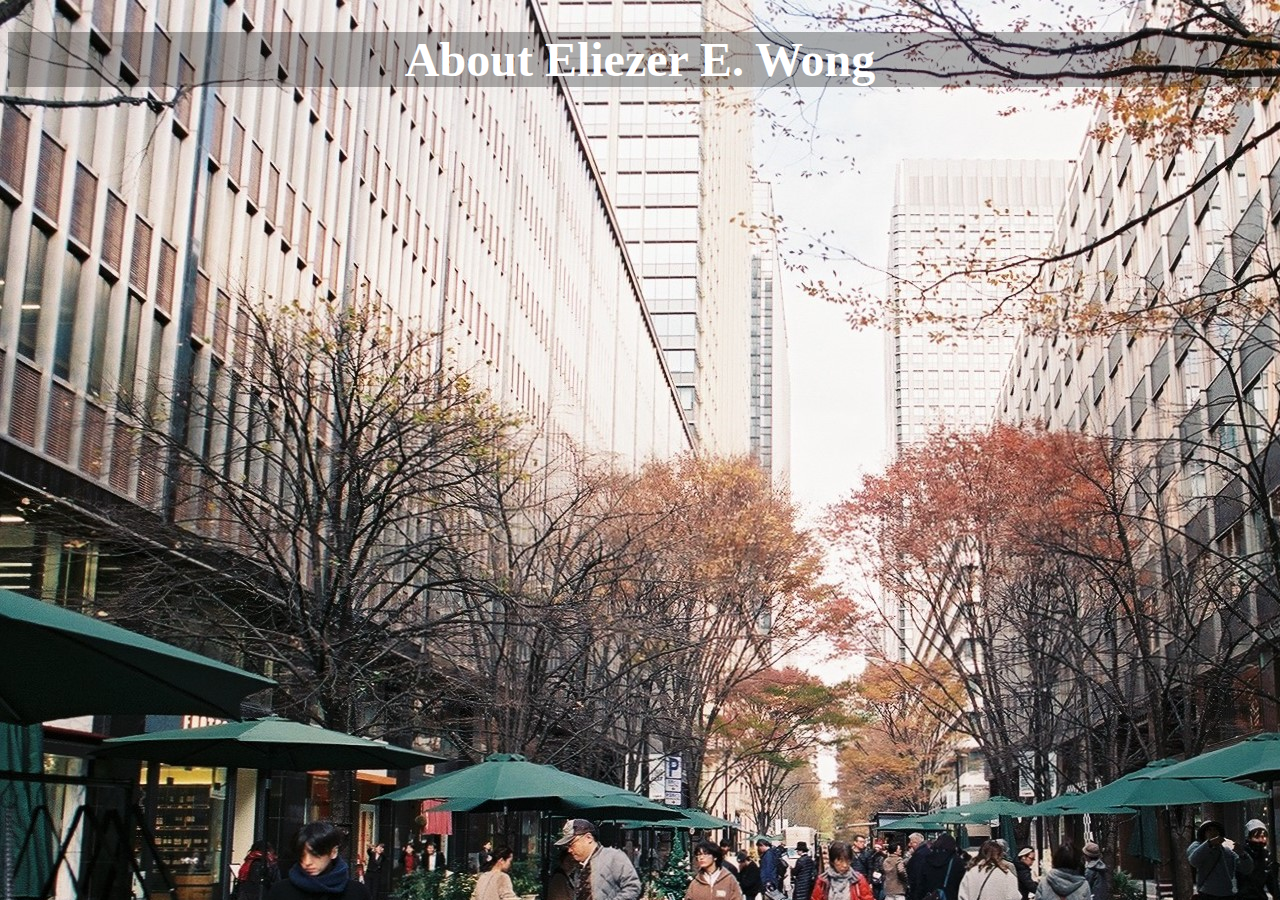
==== About.html @ ac260a57 "created about" ====
﻿<!DOCTYPE html>

<html lang="en" xmlns="http://www.w3.org/1999/xhtml">
<head>
    <meta charset="utf-8" />
    <link rel="stylesheet" href="MainStyle.css" />
    <title>About Eliezer</title>
</head>
<body>
    <div id="Subtitle">
        <h1>About Eliezer E. Wong</h1>
    </div>

</body>
</html>
---- MainStyle.css ----
﻿body {
    background-image: url(F1110004.jpg);

}

h1 {
    text-align: center;
    font-size: 300%;
    margin-bottom: 5px;
}

#Subtitle {
    text-align: center;
    color: white;
    background-color: rgba(0,0,0,0.3);
}

.Parent {
    width: 100%;
    height: 100%;
}

#A {
    background-color: rgba(255,255,255,0.75);
    width: 47%;
    height: 500px;
    float: left;
    display: inline-block;
    border-radius: 5px;
    padding: 4px 4px;
    margin: 10px;

}

ul {
    
    list-style-type: none;
    padding: 0px;
    margin: 0px;
}

li a {
    text-decoration: none;
    border-radius: 20px;
    background-color: white;
    margin: 50px;
    padding: 20px;
    text-align: center;
    display: block;
    color:black;
}

li a:hover{
    transform:scale(1.1);
    background-color:black;
    color:white;
}

#B {
    background-color: rgba(255,255,255,0.75);
    width: 47%;
    height: 500px;
    float: right;
    display: inline-block;
    border-radius: 5px;
    padding: 4px 4px;
    margin: 10px;
}

img{
    height:80%;
    display:block;
    margin-left:auto;
    margin-right:auto;
    margin-top:1%;
}

#Desc {
    text-align: justify;
    padding-left: 5%;
    padding-right: 5%;
}
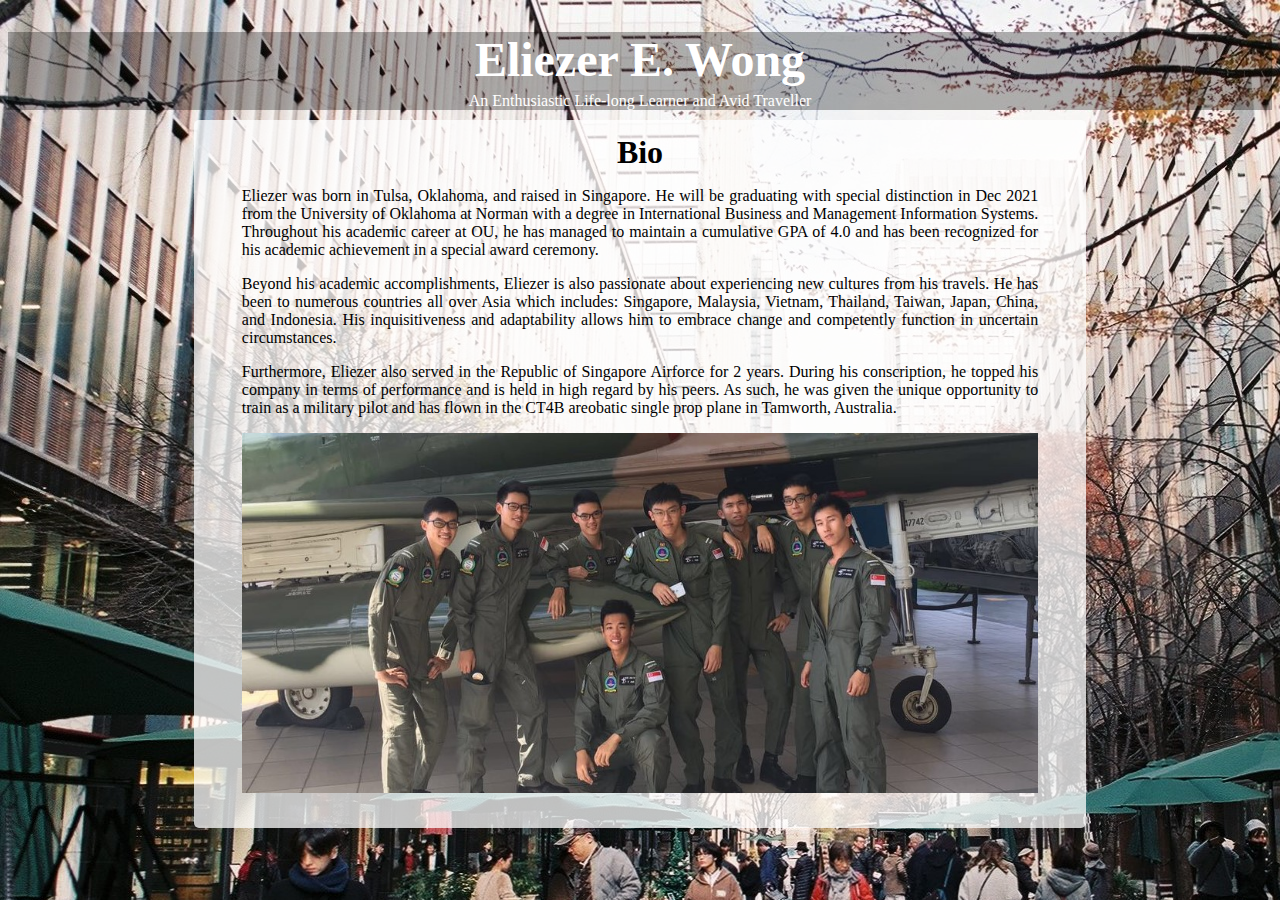
==== commit fad9fa97: "About complete" ====
--- a/About.html
+++ b/About.html
@@ -8,7 +8,16 @@
 </head>
 <body>
     <div id="Subtitle">
-        <h1>About Eliezer E. Wong</h1>
+        <h1>Eliezer E. Wong</h1>
+        An Enthusiastic Life-long Learner and Avid Traveller
+    </div>
+
+    <div id="About">
+        <h2>Bio</h2>
+        <p id="Desc">Eliezer was born in Tulsa, Oklahoma, and raised in Singapore. He will be graduating with special distinction in Dec 2021 from the University of Oklahoma at Norman with a degree in International Business and Management Information Systems. Throughout his academic career at OU, he has managed to maintain a cumulative GPA of 4.0 and has been recognized for his academic achievement in a special award ceremony.</p>
+        <p id="Desc">Beyond his academic accomplishments, Eliezer is also passionate about experiencing new cultures from his travels. He has been to numerous countries all over Asia which includes: Singapore, Malaysia, Vietnam, Thailand, Taiwan, Japan, China, and Indonesia. His inquisitiveness and adaptability allows him to embrace change and competently function in uncertain circumstances.</p>
+        <p id="Desc">Furthermore, Eliezer also served in the Republic of Singapore Airforce for 2 years. During his conscription, he topped his company in terms of performance and is held in high regard by his peers. As such, he was given the unique opportunity to train as a military pilot and has flown in the CT4B areobatic single prop plane in Tamworth, Australia.</p>
+        <img id="Military" src="IMG_0577.jpg" />
     </div>
 
 </body>
--- a/MainStyle.css
+++ b/MainStyle.css
@@ -67,7 +67,7 @@
     margin: 10px;
 }
 
-img{
+#Selfshot{
     height:80%;
     display:block;
     margin-left:auto;
@@ -79,4 +79,26 @@
     text-align: justify;
     padding-left: 5%;
     padding-right: 5%;
+}
+
+#About {
+    background-color: rgba(255,255,255,0.75);
+    width: 70%;
+    height: 700px;
+    display: block;
+    border-radius: 5px;
+    padding: 4px 4px;
+    margin: 10px auto;
+}
+
+h2 {
+    text-align: center;
+    font-size: 200%;
+    margin:10px;
+}
+
+#Military{
+    width: 90%;
+    display:block;
+    margin:auto;
 }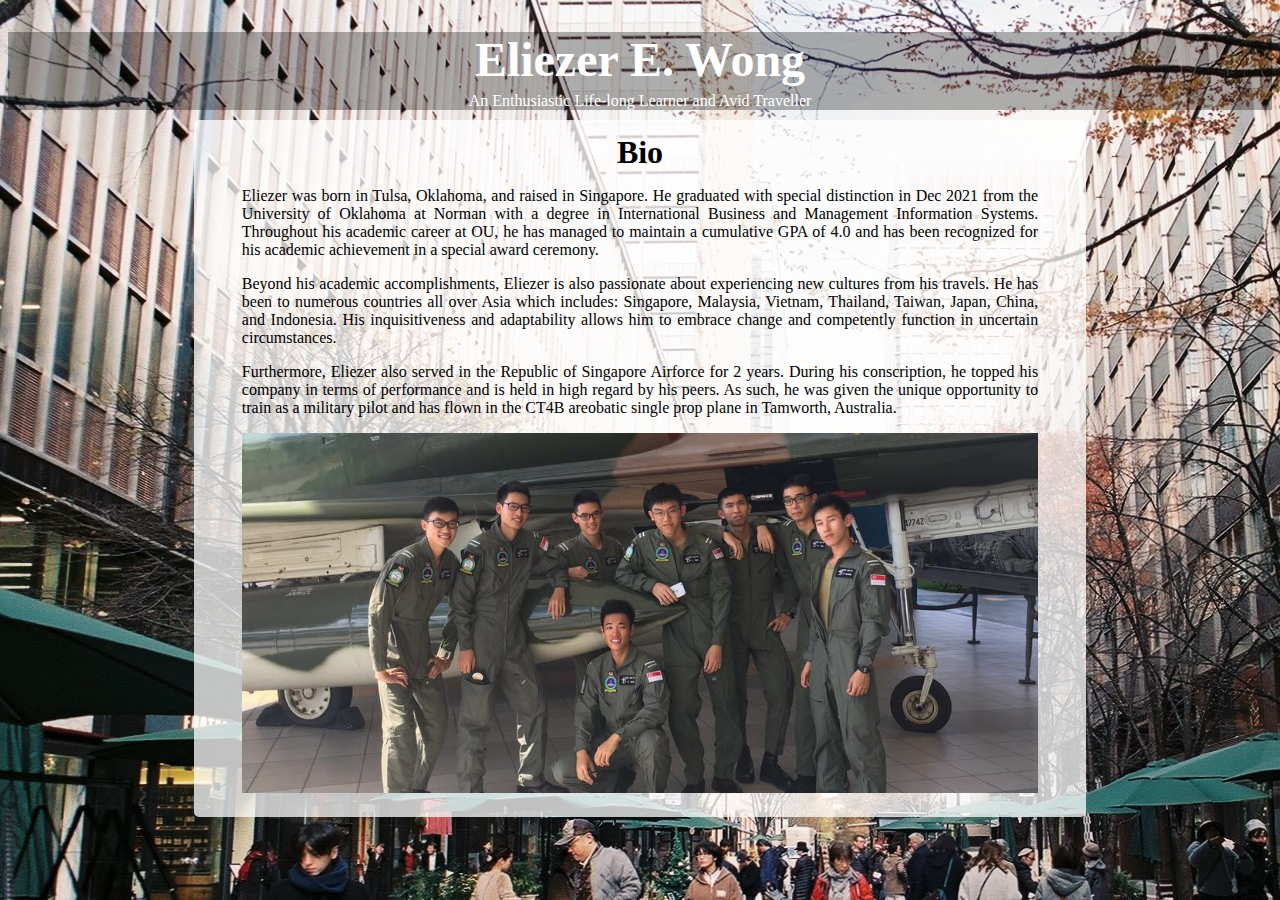
==== commit cd07d29b: "edited content" ====
--- a/About.html
+++ b/About.html
@@ -14,7 +14,7 @@
 
     <div id="About">
         <h2>Bio</h2>
-        <p id="Desc">Eliezer was born in Tulsa, Oklahoma, and raised in Singapore. He will be graduating with special distinction in Dec 2021 from the University of Oklahoma at Norman with a degree in International Business and Management Information Systems. Throughout his academic career at OU, he has managed to maintain a cumulative GPA of 4.0 and has been recognized for his academic achievement in a special award ceremony.</p>
+        <p id="Desc">Eliezer was born in Tulsa, Oklahoma, and raised in Singapore. He graduated with special distinction in Dec 2021 from the University of Oklahoma at Norman with a degree in International Business and Management Information Systems. Throughout his academic career at OU, he has managed to maintain a cumulative GPA of 4.0 and has been recognized for his academic achievement in a special award ceremony.</p>
         <p id="Desc">Beyond his academic accomplishments, Eliezer is also passionate about experiencing new cultures from his travels. He has been to numerous countries all over Asia which includes: Singapore, Malaysia, Vietnam, Thailand, Taiwan, Japan, China, and Indonesia. His inquisitiveness and adaptability allows him to embrace change and competently function in uncertain circumstances.</p>
         <p id="Desc">Furthermore, Eliezer also served in the Republic of Singapore Airforce for 2 years. During his conscription, he topped his company in terms of performance and is held in high regard by his peers. As such, he was given the unique opportunity to train as a military pilot and has flown in the CT4B areobatic single prop plane in Tamworth, Australia.</p>
         <img id="Military" src="IMG_0577.jpg" />
--- a/MainStyle.css
+++ b/MainStyle.css
@@ -32,7 +32,7 @@
 
 }
 
-ul {
+#nav {
     
     list-style-type: none;
     padding: 0px;
@@ -84,7 +84,7 @@
 #About {
     background-color: rgba(255,255,255,0.75);
     width: 70%;
-    height: 700px;
+    height: auto;
     display: block;
     border-radius: 5px;
     padding: 4px 4px;
@@ -98,7 +98,59 @@
 }
 
 #Military{
+    height:auto;
     width: 90%;
     display:block;
     margin:auto;
+    margin-bottom:20px;
+}
+
+#Projects {
+    background-color: rgba(255,255,255,0.75);
+    width: 70%;
+    height: auto;
+    display: block;
+    border-radius: 5px;
+    padding: 4px 4px;
+    margin: 10px auto;
+}
+
+h3 {
+    text-align: justify;
+    padding-left: 5%;
+    padding-right: 5%;
+    margin-bottom:0px;
+}
+
+#Skills {
+    background-color: rgba(255,255,255,0.75);
+    width: 70%;
+    height: auto;
+    display: block;
+    border-radius: 5px;
+    padding: 4px 4px;
+    margin: 10px auto;
+}
+
+#sk{
+    text-align:left;
+    margin:auto;
+    margin-left:20%;
+    margin-bottom:20px;
+}
+
+#Employment {
+    background-color: rgba(255,255,255,0.75);
+    width: 70%;
+    height: auto;
+    display: block;
+    border-radius: 5px;
+    padding: 4px 4px;
+    margin: 10px auto;
+}
+
+span{
+    font-style:italic;
+    color:darkgreen;
+    background-color: rgba(240,230,200,1);
 }